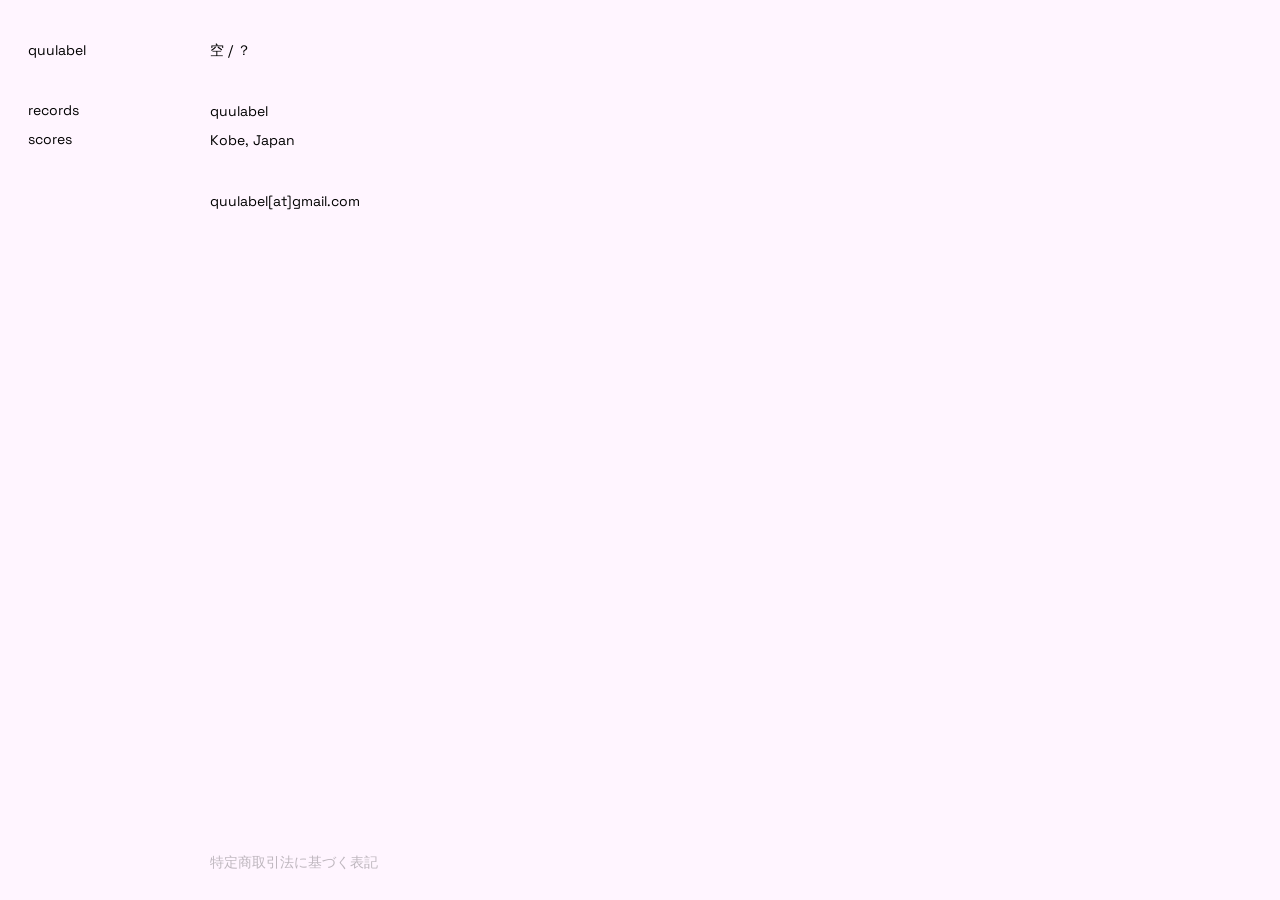
==== index.html @ ca437b63 "Update index.html" ====
<!DOCTYPE html>
<html lang="ja">
<head>
  <link rel="icon" href="favicon.ico" type="image/x-icon">
  <link rel="apple-touch-icon" sizes="180x180" href="apple-touch-icon.png">
  <meta charset="utf-8">
  <meta name="viewport" content="width=device-width, initial-scale=1">
  <title>quulabel</title>
  <link rel="stylesheet" href="styles.css">
</head>
<body>
  <div class="site">
  <div id="nav"></div>

  <main class="site-main">
    <div class="site-main-inner">
      <p>空 / ？</p>
      <div style="height: 33px;"></div>
      <p>quulabel</p>
      <p>Kobe, Japan</p>
      <div style="height: 33px;"></div>
      <p>quulabel[at]gmail.com</p>
    </div>
  </main>

  <footer class="site-footer">
      <p><a href="/legal.html">特定商取引法に基づく表記</a></p>
  </footer>
</div>

  
  <script>
    fetch("./nav.html")
      .then(res => res.text())
      .then(html => {
        document.getElementById("nav").innerHTML = html;
      })
      .catch(err => console.error("nav load error:", err));
  </script>
</body>
</html>
---- styles.css ----
@import url('https://fonts.googleapis.com/css2?family=Space+Grotesk:wght@300;400;500&display=swap');

html, body {
  margin: 0;
  padding: 0;
}
body {
  font-family:
    "Space Grotesk",
    -apple-system,
    BlinkMacSystemFont,
    "Helvetica Neue",
    Arial,
    sans-serif;
  font-size: 14px;
  line-height: 1.45;
  color: #000;
  background: #FFF5FF;
  -webkit-font-smoothing: antialiased;
  text-rendering: optimizeLegibility;
}

.site {
  min-height: 100vh;
  display: flex;
  flex-direction: column;
}

.site-nav {
  position: fixed;
  top: 0;
  left: 0;
  width: 150px;
  height: 100vh;
  padding: 40px 28px;
  box-sizing: border-box;
}

.site-title,
.nav-item {
  display: block;
  color: #000;
  font-size: 14px;
  font-weight: 400;
  text-decoration: none;
  margin: 0 0 8px 0;
}

.site-title {
  margin-bottom: 40px;
}

.site-main {
  margin-left: 150px;
  padding: 40px 60px;
  flex: 1;
}

.site-main-inner {
  max-width: 760px;
}


p {
  margin: 0 0 8px 0;
}

a,
a:link,
a:visited,
a:hover,
a:active {
  color: #000;
  text-decoration: none;
}

a:hover {
  opacity: 0.55;
}

.site-footer {
  margin-left: 150px;
  padding: 20px 60px;
  font-size: 14px;
  opacity: 0.25;
}

  
@media (max-width: 700px) {
  .site-nav {
    width: 80px;
    padding: 30px 16px;
  }

  .site-main {
    margin-left: 80px;
    padding: 30px 20px;
  }

  .site-footer {
    margin-left: 80px;
    padding: 20px 20px;
    font-size: 10px;
  }
}
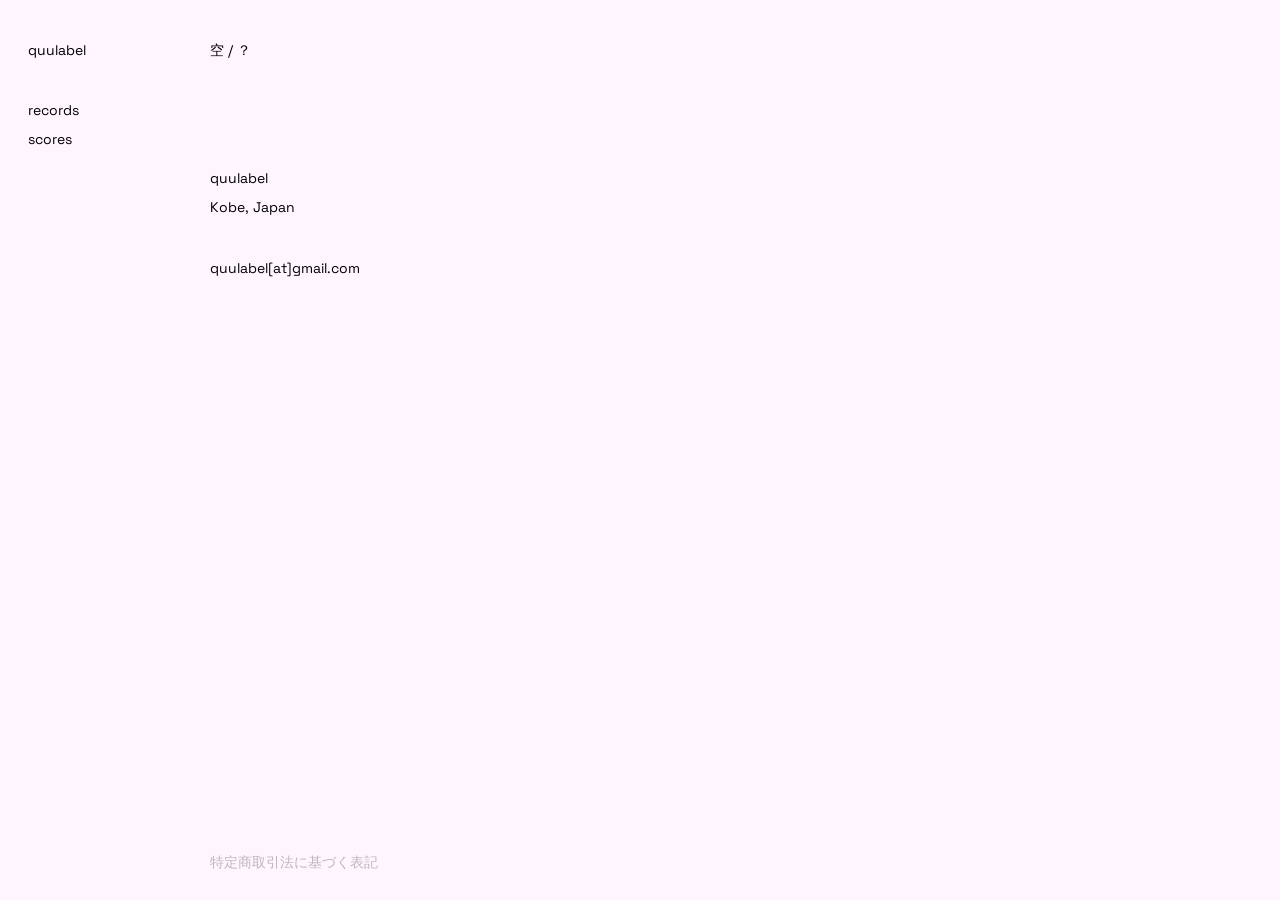
==== commit 2512170a: "Update index.html" ====
--- a/index.html
+++ b/index.html
@@ -15,7 +15,7 @@
   <main class="site-main">
     <div class="site-main-inner">
       <p>空 / ？</p>
-      <div style="height: 33px;"></div>
+      <div style="height: 100px;"></div>
       <p>quulabel</p>
       <p>Kobe, Japan</p>
       <div style="height: 33px;"></div>
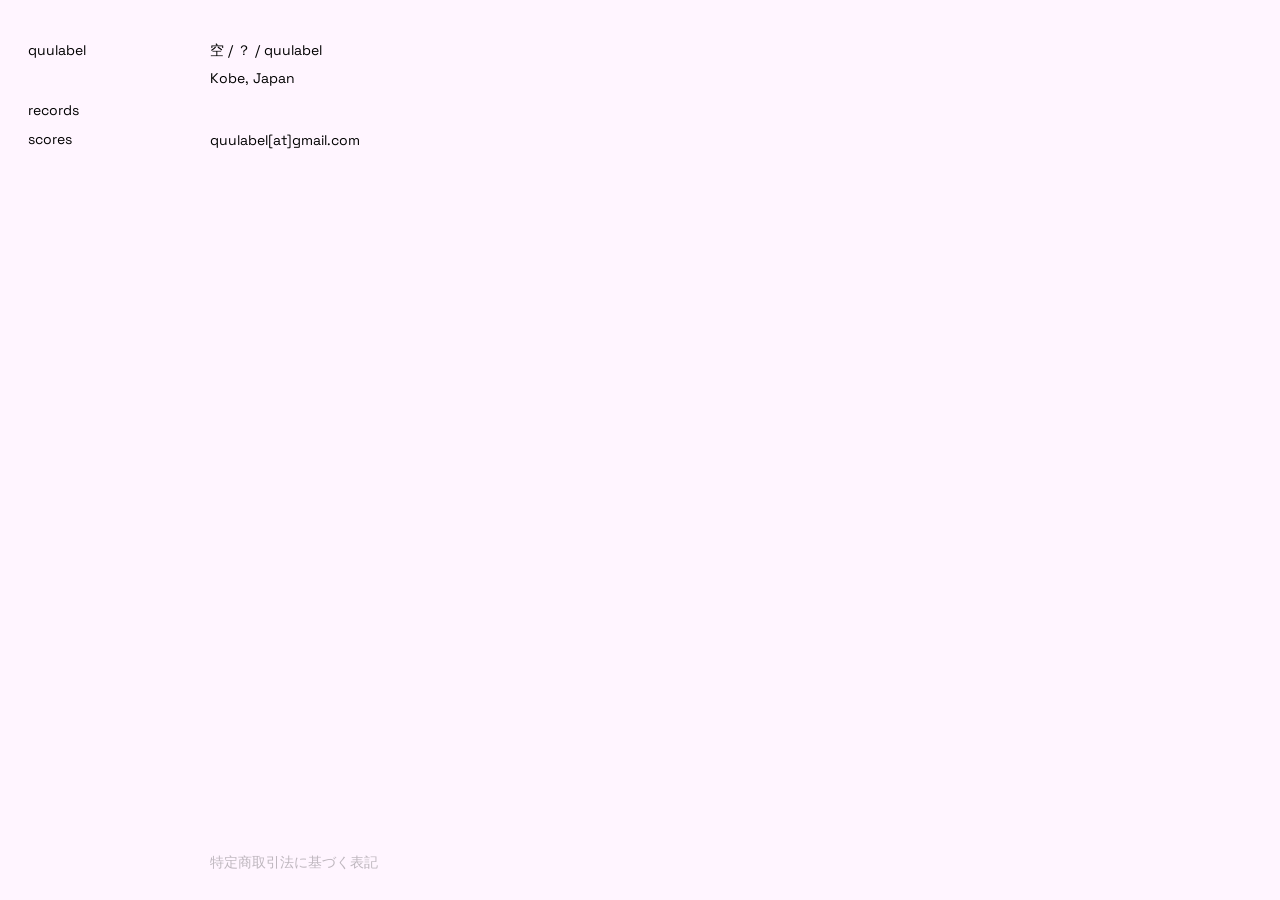
==== commit 4e035e1a: "Update index.html" ====
--- a/index.html
+++ b/index.html
@@ -14,9 +14,7 @@
 
   <main class="site-main">
     <div class="site-main-inner">
-      <p>空 / ？</p>
-      <div style="height: 100px;"></div>
-      <p>quulabel</p>
+      <p>空 / ？ / quulabel</p>
       <p>Kobe, Japan</p>
       <div style="height: 33px;"></div>
       <p>quulabel[at]gmail.com</p>
@@ -24,7 +22,7 @@
   </main>
 
   <footer class="site-footer">
-      <p><a href="/legal.html">特定商取引法に基づく表記</a></p>
+      <p><a href="/label/legal.html">特定商取引法に基づく表記</a></p>
   </footer>
 </div>
 
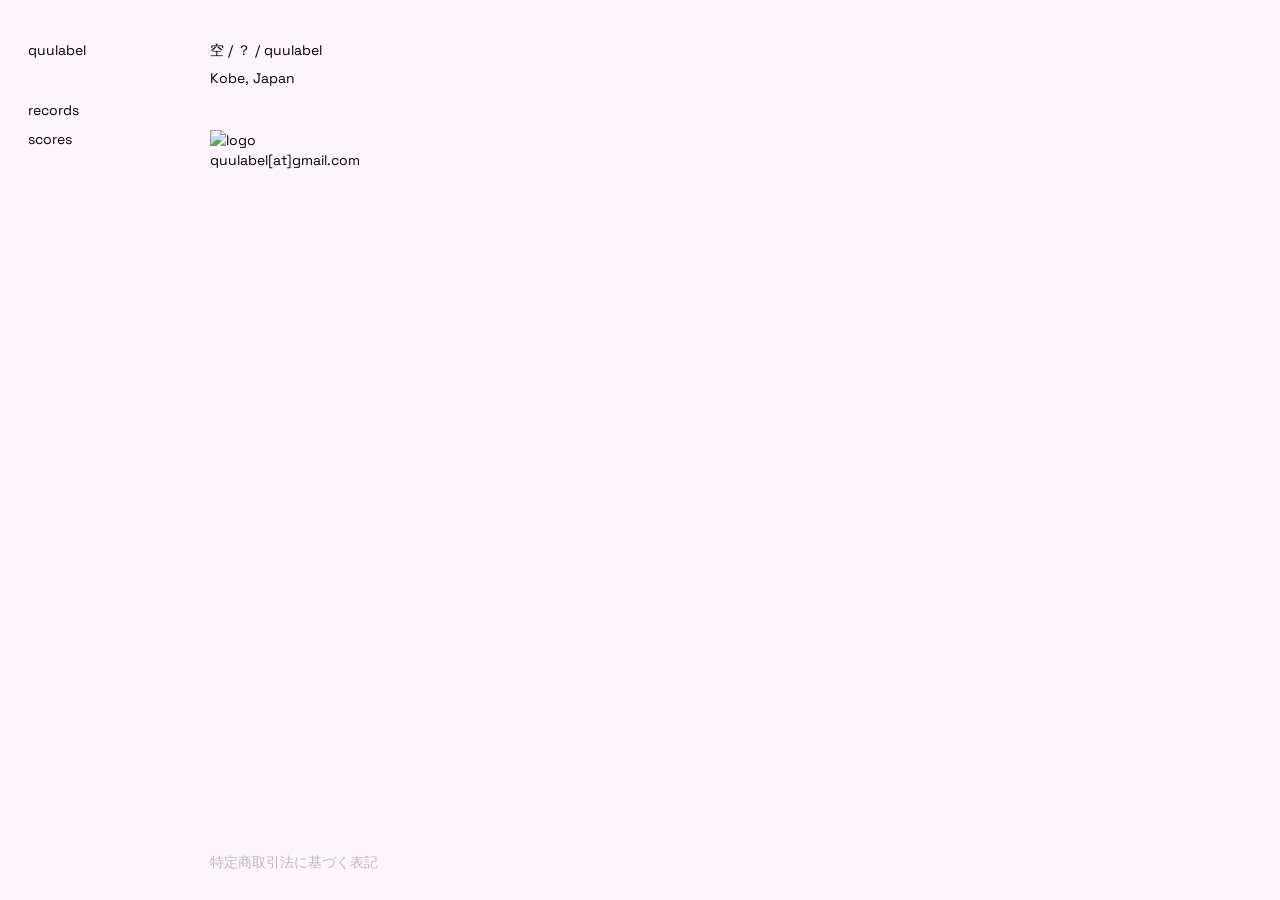
==== commit c546a166: "Update index.html" ====
--- a/index.html
+++ b/index.html
@@ -17,6 +17,7 @@
       <p>空 / ？ / quulabel</p>
       <p>Kobe, Japan</p>
       <div style="height: 33px;"></div>
+      <img src="/label/logo_bt.png" alt="logo" class="section-image">
       <p>quulabel[at]gmail.com</p>
     </div>
   </main>
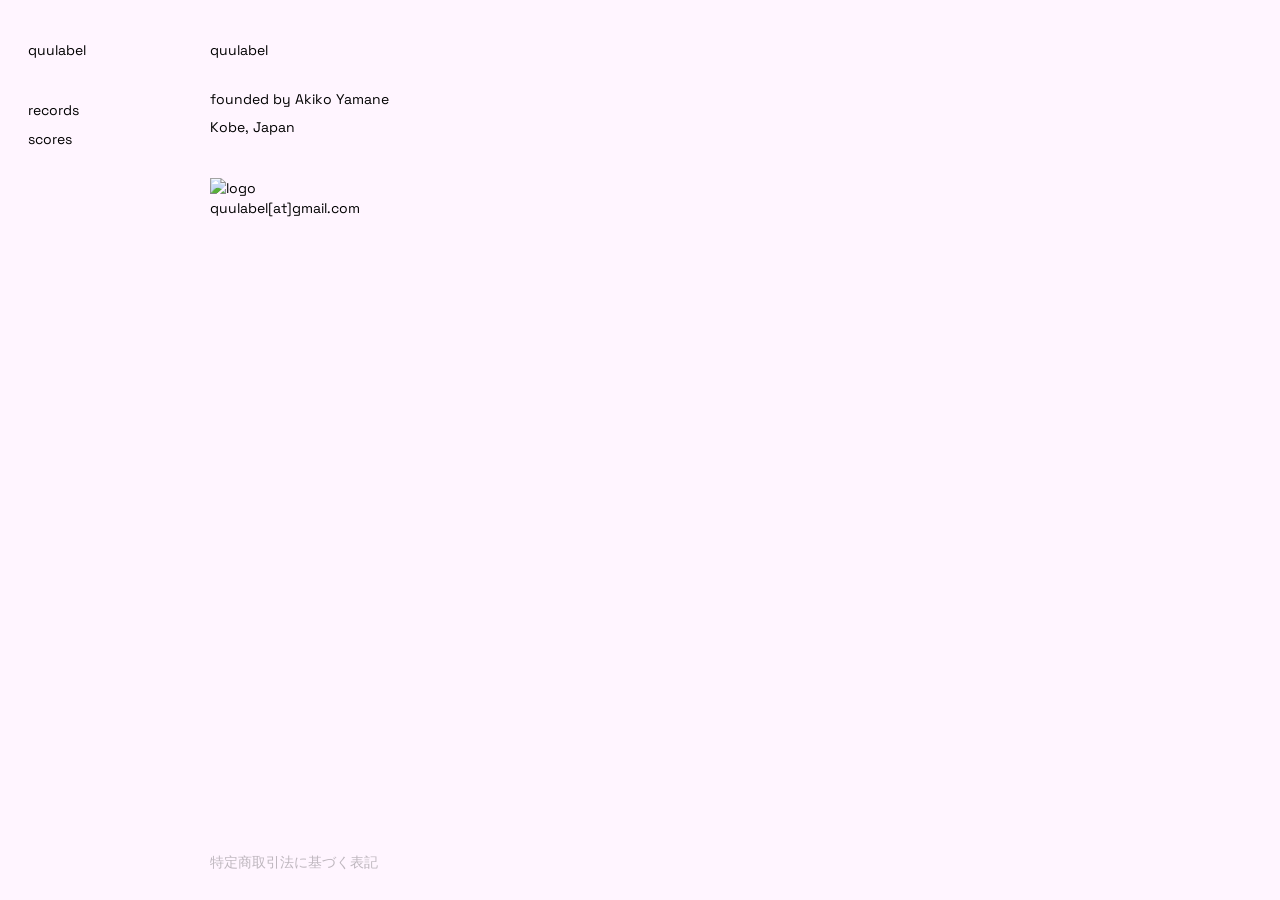
==== commit bf46c25d: "Update index.html" ====
--- a/index.html
+++ b/index.html
@@ -14,10 +14,11 @@
 
   <main class="site-main">
     <div class="site-main-inner">
-      <p>空 / ？ / quulabel</p>
+      <p>quulabel</p>
+　    <p>founded by <a href="https://akikoyamane.com/">Akiko Yamane</a></p>
       <p>Kobe, Japan</p>
       <div style="height: 33px;"></div>
-      <img src="/label/logo_bt.png" alt="logo" class="section-image">
+      <img src="/label/logo_bt.png" alt="logo" class="section-image" width="100">
       <p>quulabel[at]gmail.com</p>
     </div>
   </main>
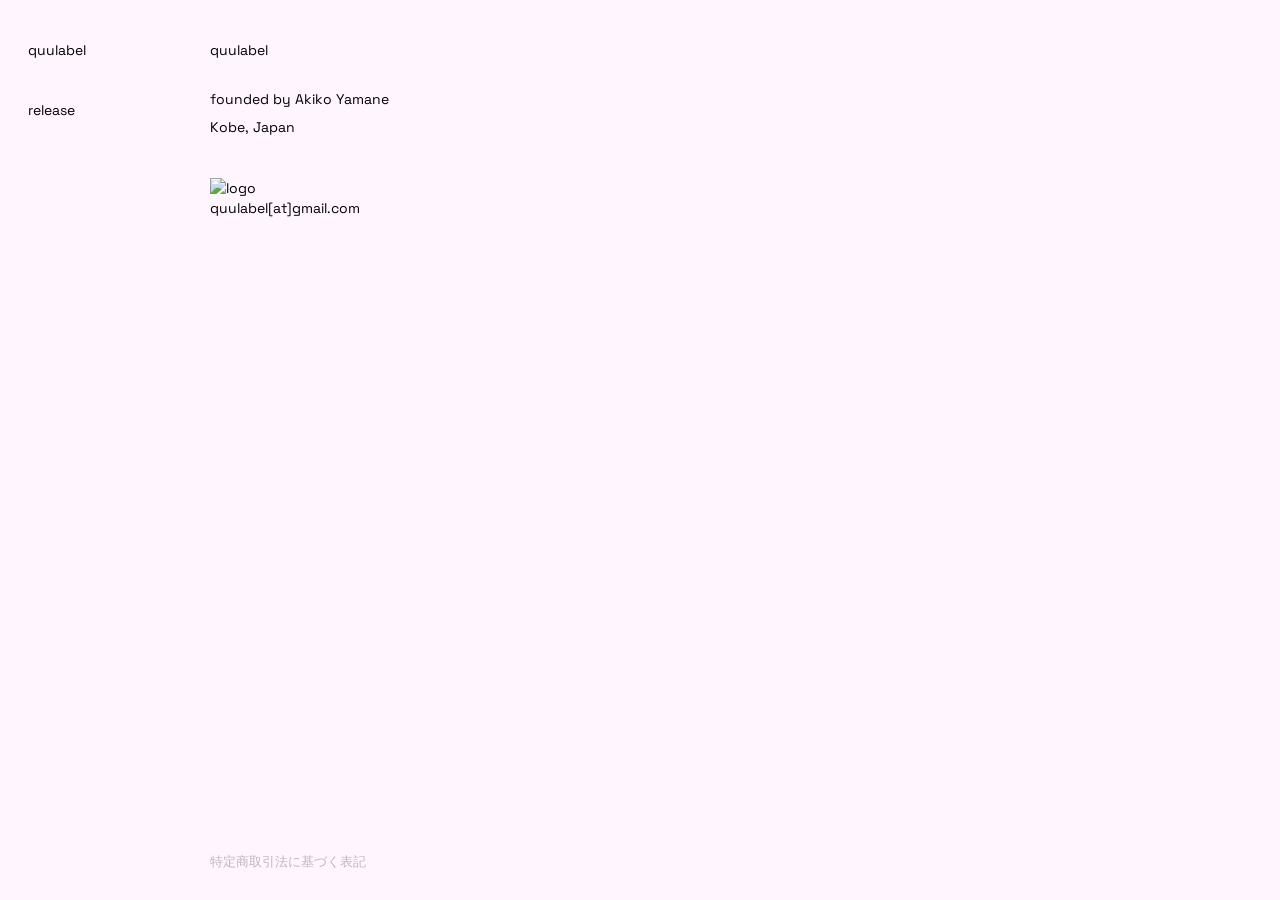
==== commit 16794277: "Update index.html" ====
--- a/index.html
+++ b/index.html
@@ -24,7 +24,7 @@
   </main>
 
   <footer class="site-footer">
-      <p><a href="/label/legal.html">特定商取引法に基づく表記</a></p>
+      <p class="ja"><a href="/label/legal.html">特定商取引法に基づく表記</a></p>
   </footer>
 </div>
 
--- a/styles.css
+++ b/styles.css
@@ -65,6 +65,17 @@
   margin: 0 0 8px 0;
 }
 
+.ja {
+  font-size: 13px;
+  line-height: 1.55;
+}
+
+img {
+  max-width: 100%;
+  height: auto;
+  display: block;
+}
+
 a,
 a:link,
 a:visited,
